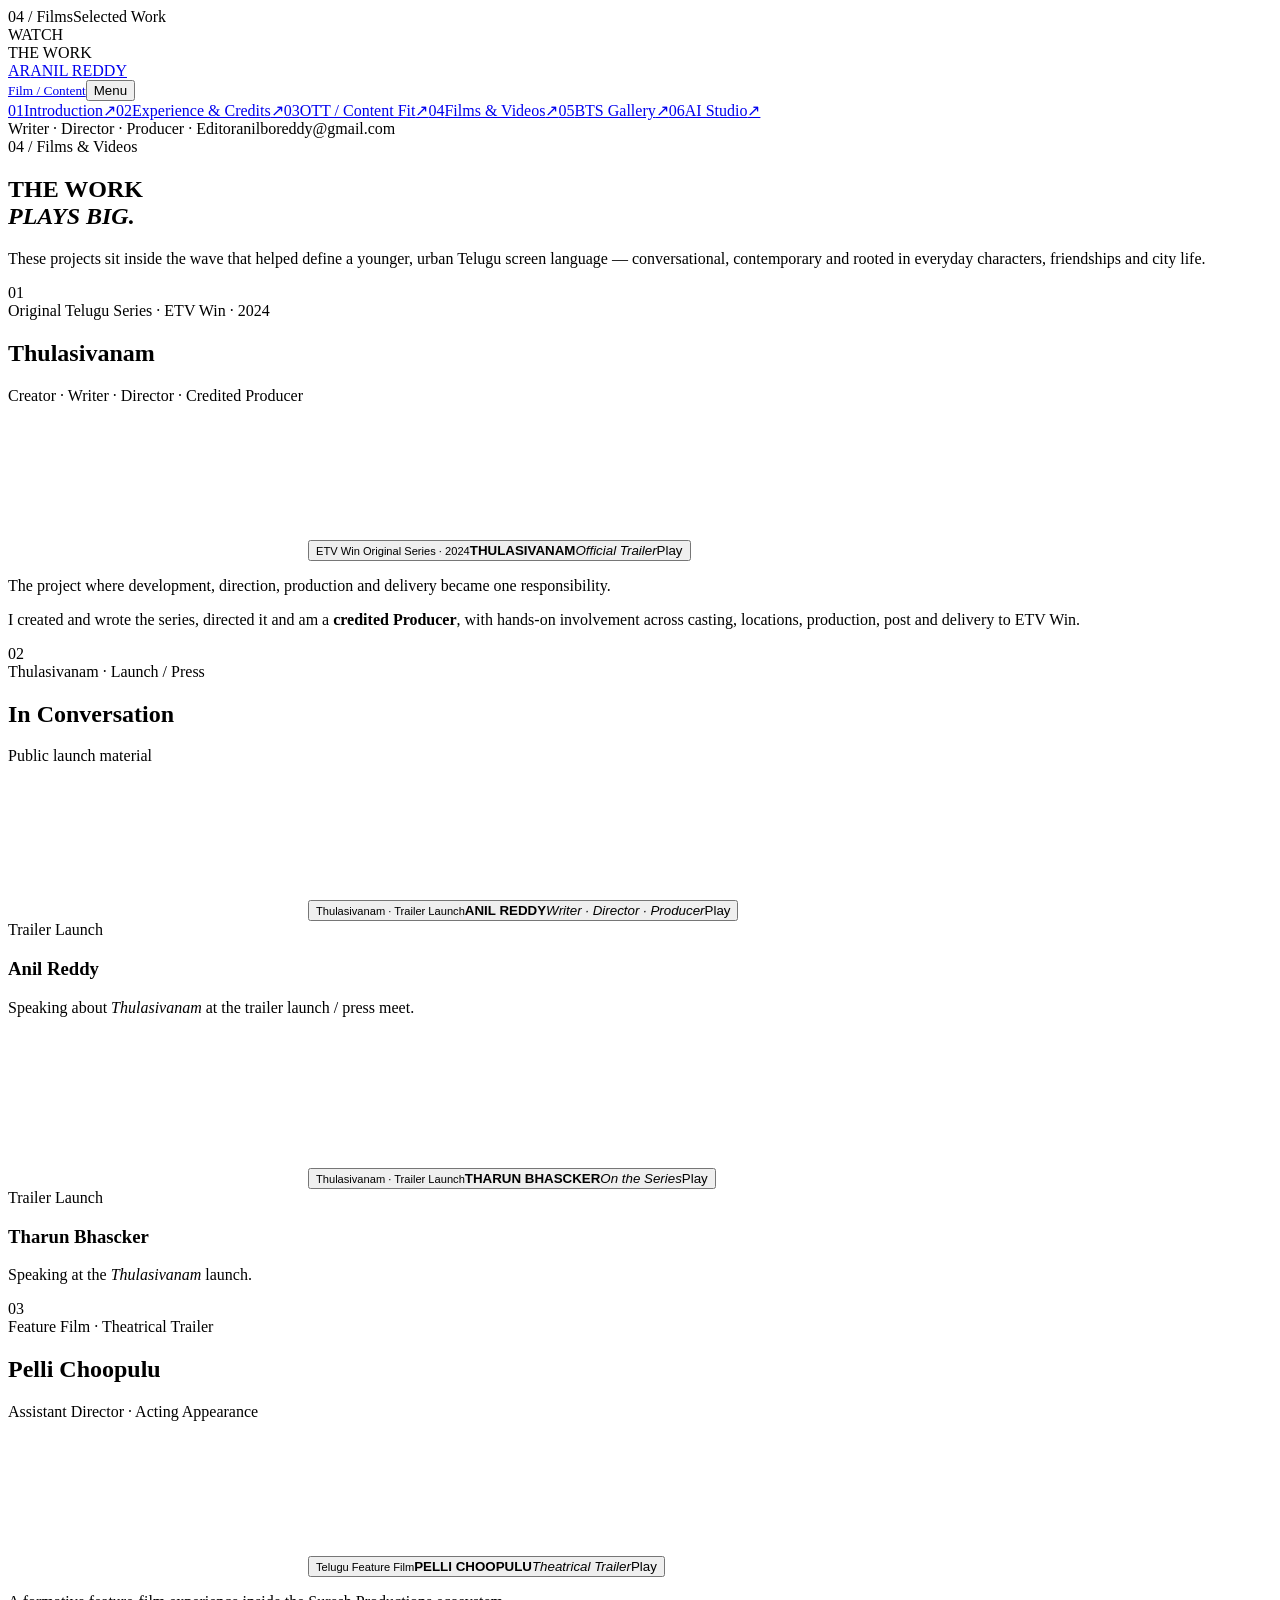
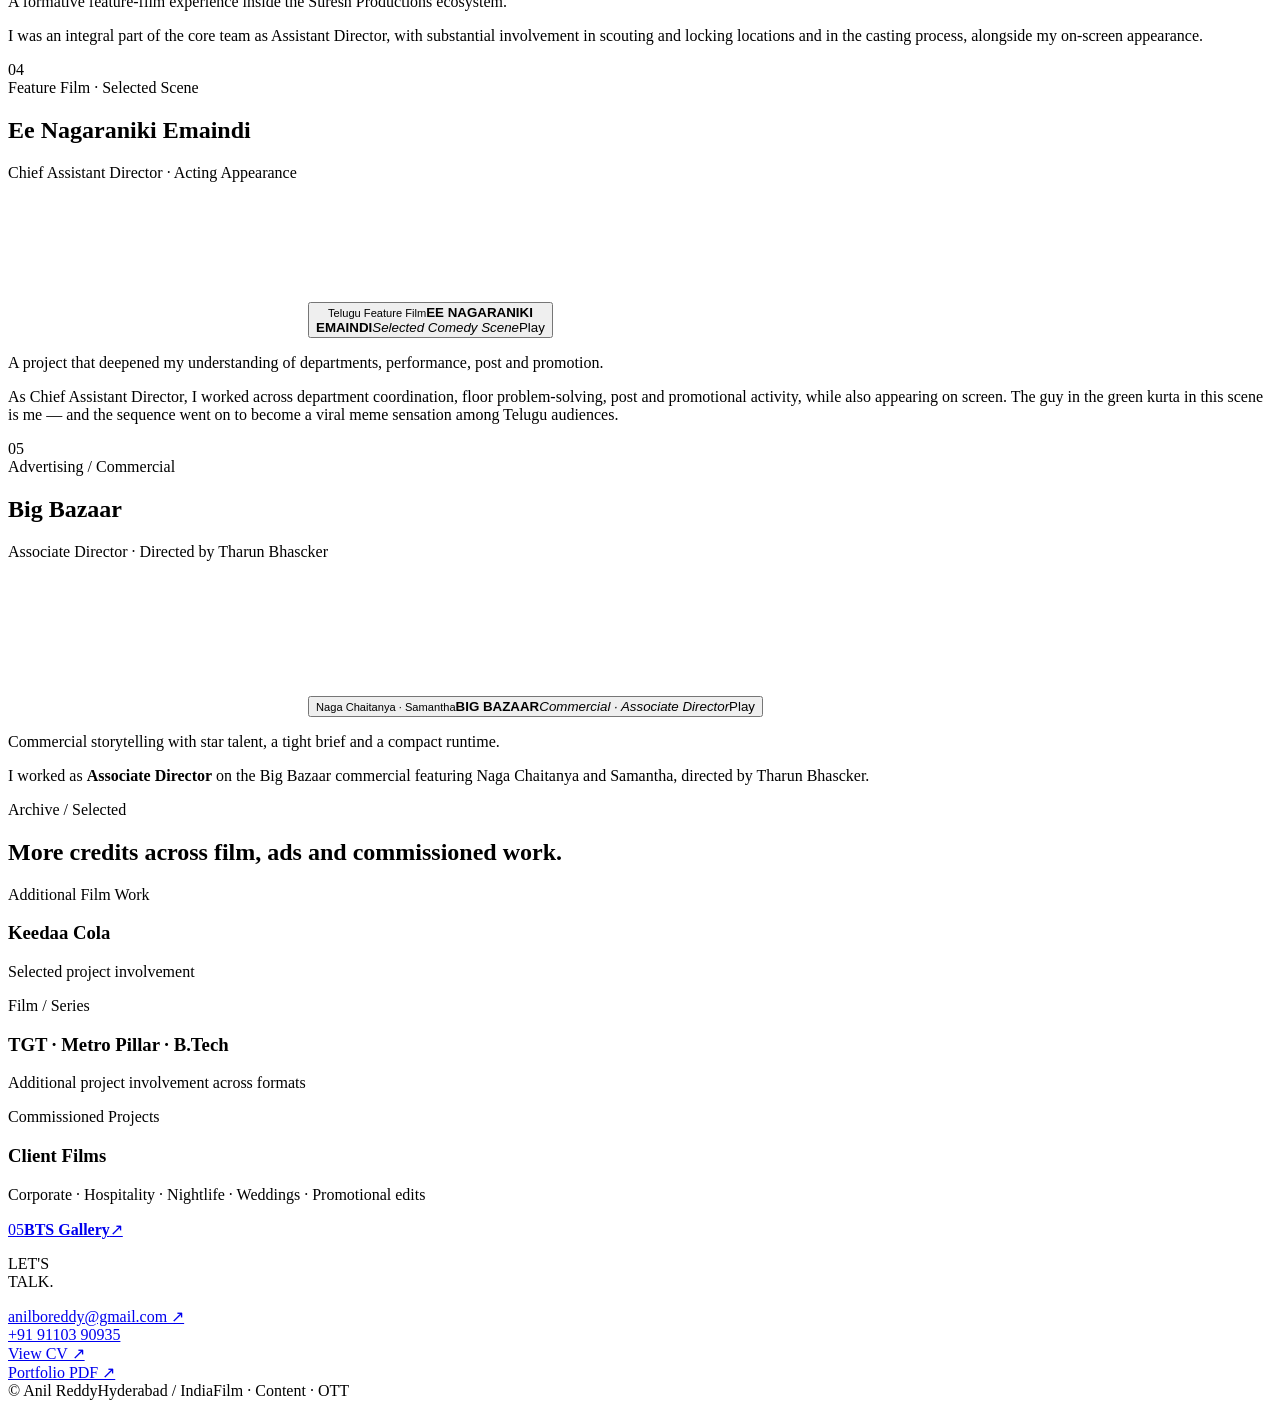
==== work.html @ 865c50a2 "Add 'AI Studio' link to the menu panel Updated the menu panel to include a new link for 'AI Studio'." ====
<!doctype html><html lang="en"><head><meta charset="utf-8"><meta name="viewport" content="width=device-width,initial-scale=1"><meta name="theme-color" content="#151514"><meta name="description" content="Selected film work and videos by Anil Reddy, including Thulasivanam, Pelli Choopulu, Ee Nagaraniki Emaindi and commercial work."><title>Anil Reddy — Films & Videos</title><link rel="preconnect" href="https://fonts.googleapis.com"><link rel="preconnect" href="https://fonts.gstatic.com" crossorigin><link href="https://fonts.googleapis.com/css2?family=Cormorant+Garamond:ital,wght@0,500;1,500;1,600&family=IBM+Plex+Mono:wght@400;500&family=Manrope:wght@400;500;600;700&display=swap" rel="stylesheet"><link rel="stylesheet" href="styles.css"></head><body>
<div class="loader"><div class="loader-inner"><div class="loader-top"><span>04 / Films</span><span>Selected Work</span></div><div class="loader-name">WATCH<br>THE WORK</div><div class="loader-line"><i></i></div></div></div><div class="page-wipe"></div><div class="noise"></div><div class="cursor"></div><div class="cursor-dot"></div>
<header class="site-header"><a class="brand" href="index.html"><span class="brand-box">AR</span><span>ANIL REDDY<br><small>Film / Content</small></span></a><button class="menu-btn" aria-expanded="false" aria-controls="menu"><span>Menu</span><span class="menu-icon"></span></button></header>
<nav class="menu-panel" id="menu"><div class="menu-links"><a href="index.html"><span class="num">01</span><span class="label">Introduction</span><span class="arrow">↗</span></a><a href="experience.html"><span class="num">02</span><span class="label">Experience & Credits</span><span class="arrow">↗</span></a><a href="ott.html"><span class="num">03</span><span class="label">OTT / Content Fit</span><span class="arrow">↗</span></a><a href="work.html"><span class="num">04</span><span class="label">Films & Videos</span><span class="arrow">↗</span></a><a href="gallery.html"><span class="num">05</span><span class="label">BTS Gallery</span><span class="arrow">↗</span></a><a href="ai.html"><span class="num">06</span><span class="label">AI Studio</span><span class="arrow">↗</span></a></div><div class="menu-meta"><span>Writer · Director · Producer · Editor</span><span>anilboreddy@gmail.com</span></div></nav>
<main>
<section class="page-hero work-hero"><div class="shell hero-line"><div><div class="page-kicker reveal">04 / Films & Videos</div><h1 class="display reveal delay-1">THE WORK<br><em>PLAYS BIG.</em></h1></div><p class="reveal delay-2">These projects sit inside the wave that helped define a younger, urban Telugu screen language — conversational, contemporary and rooted in everyday characters, friendships and city life.</p></div></section>

<section class="film-project"><div class="shell"><div class="film-project-head reveal"><span class="num">01</span><div><span class="eyebrow">Original Telugu Series · ETV Win · 2024</span><h2>Thulasivanam</h2></div><span class="role">Creator · Writer · Director · Credited Producer</span></div><div class="video-shell project-thumb reveal delay-1"><video playsinline preload="metadata" poster="assets/media/thulasivanam-poster.jpg"><source src="assets/media/thulasivanam-web.mp4" type="video/mp4"></video><button class="video-overlay" aria-label="Play Thulasivanam trailer"><span class="thumb-copy"><small>ETV Win Original Series · 2024</small><strong>THULASIVANAM</strong><em>Official Trailer</em></span><span class="play-orb">Play</span></button></div><div class="video-meta reveal"><p class="lead">The project where development, direction, production and delivery became one responsibility.</p><p class="body">I created and wrote the series, directed it and am a <strong>credited Producer</strong>, with hands-on involvement across casting, locations, production, post and delivery to ETV Win.</p></div></div></section>

<section class="film-project launch-archive"><div class="shell"><div class="film-project-head reveal"><span class="num">02</span><div><span class="eyebrow">Thulasivanam · Launch / Press</span><h2>In Conversation</h2></div><span class="role">Public launch material</span></div><div class="video-pair">
<article class="video-card reveal"><div class="video-shell project-thumb"><video playsinline preload="metadata" poster="assets/media/anil-speech-poster.jpg"><source src="assets/media/anil-reddy-thulasivanam-launch-speech.mp4" type="video/mp4"></video><button class="video-overlay" aria-label="Play Anil Reddy launch speech"><span class="thumb-copy compact"><small>Thulasivanam · Trailer Launch</small><strong>ANIL REDDY</strong><em>Writer · Director · Producer</em></span><span class="play-orb">Play</span></button></div><div class="video-card-copy"><span class="eyebrow">Trailer Launch</span><h3>Anil Reddy</h3><p>Speaking about <em>Thulasivanam</em> at the trailer launch / press meet.</p></div></article>
<article class="video-card reveal delay-1"><div class="video-shell project-thumb"><video playsinline preload="metadata" poster="assets/media/tharun-speech-poster.jpg"><source src="assets/media/tharun-bhascker-thulasivanam-launch-speech.mp4" type="video/mp4"></video><button class="video-overlay" aria-label="Play Tharun Bhascker launch speech"><span class="thumb-copy compact"><small>Thulasivanam · Trailer Launch</small><strong>THARUN BHASCKER</strong><em>On the Series</em></span><span class="play-orb">Play</span></button></div><div class="video-card-copy"><span class="eyebrow">Trailer Launch</span><h3>Tharun Bhascker</h3><p>Speaking at the <em>Thulasivanam</em> launch.</p></div></article>
</div></div></section>

<section class="film-project"><div class="shell"><div class="film-project-head reveal"><span class="num">03</span><div><span class="eyebrow">Feature Film · Theatrical Trailer</span><h2>Pelli Choopulu</h2></div><span class="role">Assistant Director · Acting Appearance</span></div><div class="video-shell project-thumb reveal delay-1"><video playsinline preload="metadata" poster="assets/media/pelli-choopulu-poster.jpg"><source src="assets/media/pelli-choopulu-trailer.mp4" type="video/mp4"></video><button class="video-overlay" aria-label="Play Pelli Choopulu trailer"><span class="thumb-copy"><small>Telugu Feature Film</small><strong>PELLI CHOOPULU</strong><em>Theatrical Trailer</em></span><span class="play-orb">Play</span></button></div><div class="video-meta reveal"><p class="lead">A formative feature-film experience inside the Suresh Productions ecosystem.</p><p class="body">I was an integral part of the core team as Assistant Director, with substantial involvement in scouting and locking locations and in the casting process, alongside my on-screen appearance.</p></div></div></section>

<section class="film-project"><div class="shell"><div class="film-project-head reveal"><span class="num">04</span><div><span class="eyebrow">Feature Film · Selected Scene</span><h2>Ee Nagaraniki Emaindi</h2></div><span class="role">Chief Assistant Director · Acting Appearance</span></div><div class="video-shell project-thumb reveal delay-1"><video playsinline preload="metadata" poster="assets/media/ene-poster.jpg"><source src="assets/media/ene-web.mp4" type="video/mp4"></video><button class="video-overlay" aria-label="Play Ee Nagaraniki Emaindi scene"><span class="thumb-copy"><small>Telugu Feature Film</small><strong>EE NAGARANIKI<br>EMAINDI</strong><em>Selected Comedy Scene</em></span><span class="play-orb">Play</span></button></div><div class="video-meta reveal"><p class="lead">A project that deepened my understanding of departments, performance, post and promotion.</p><p class="body">As Chief Assistant Director, I worked across department coordination, floor problem-solving, post and promotional activity, while also appearing on screen. The guy in the green kurta in this scene is me — and the sequence went on to become a viral meme sensation among Telugu audiences.</p></div></div></section>

<section class="film-project"><div class="shell"><div class="film-project-head reveal"><span class="num">05</span><div><span class="eyebrow">Advertising / Commercial</span><h2>Big Bazaar</h2></div><span class="role">Associate Director · Directed by Tharun Bhascker</span></div><div class="video-shell project-thumb reveal delay-1"><video playsinline preload="metadata" poster="assets/media/big-bazaar-poster.jpg"><source src="assets/media/big-bazaar-ad.mp4" type="video/mp4"></video><button class="video-overlay" aria-label="Play Big Bazaar commercial"><span class="thumb-copy"><small>Naga Chaitanya · Samantha</small><strong>BIG BAZAAR</strong><em>Commercial · Associate Director</em></span><span class="play-orb">Play</span></button></div><div class="video-meta reveal"><p class="lead">Commercial storytelling with star talent, a tight brief and a compact runtime.</p><p class="body">I worked as <strong>Associate Director</strong> on the Big Bazaar commercial featuring Naga Chaitanya and Samantha, directed by Tharun Bhascker.</p></div></div></section>

<section class="section"><div class="shell"><div class="section-head reveal"><p>Archive / Selected</p><h2>More credits across <span class="serif">film, ads and commissioned work.</span></h2></div><div class="work-credits reveal"><article class="work-chip"><span class="type">Additional Film Work</span><div><h3>Keedaa Cola</h3><p>Selected project involvement</p></div></article><article class="work-chip"><span class="type">Film / Series</span><div><h3>TGT · Metro Pillar · B.Tech</h3><p>Additional project involvement across formats</p></div></article><article class="work-chip"><span class="type">Commissioned Projects</span><div><h3>Client Films</h3><p>Corporate · Hospitality · Nightlife · Weddings · Promotional edits</p></div></article></div><a class="next-page reveal" href="gallery.html"><span class="n">05</span><strong>BTS Gallery</strong><span class="arr">↗</span></a></div></section>
</main><footer class="contact-band"><div class="shell"><p class="big-contact">LET'S<br><span class="serif">TALK.</span></p><div class="contact-grid"><div><a href="mailto:anilboreddy@gmail.com">anilboreddy@gmail.com ↗</a><br><a href="tel:+919110390935">+91 91103 90935</a></div><div class="right"><a href="assets/anil-reddy-cv.pdf" target="_blank">View CV ↗</a><br><a href="assets/anil-reddy-portfolio.pdf" target="_blank">Portfolio PDF ↗</a></div></div><div class="footer"><span>© <span data-year></span> Anil Reddy</span><span>Hyderabad / India</span><span>Film · Content · OTT</span></div></div></footer><script src="script.js"></script></body></html>
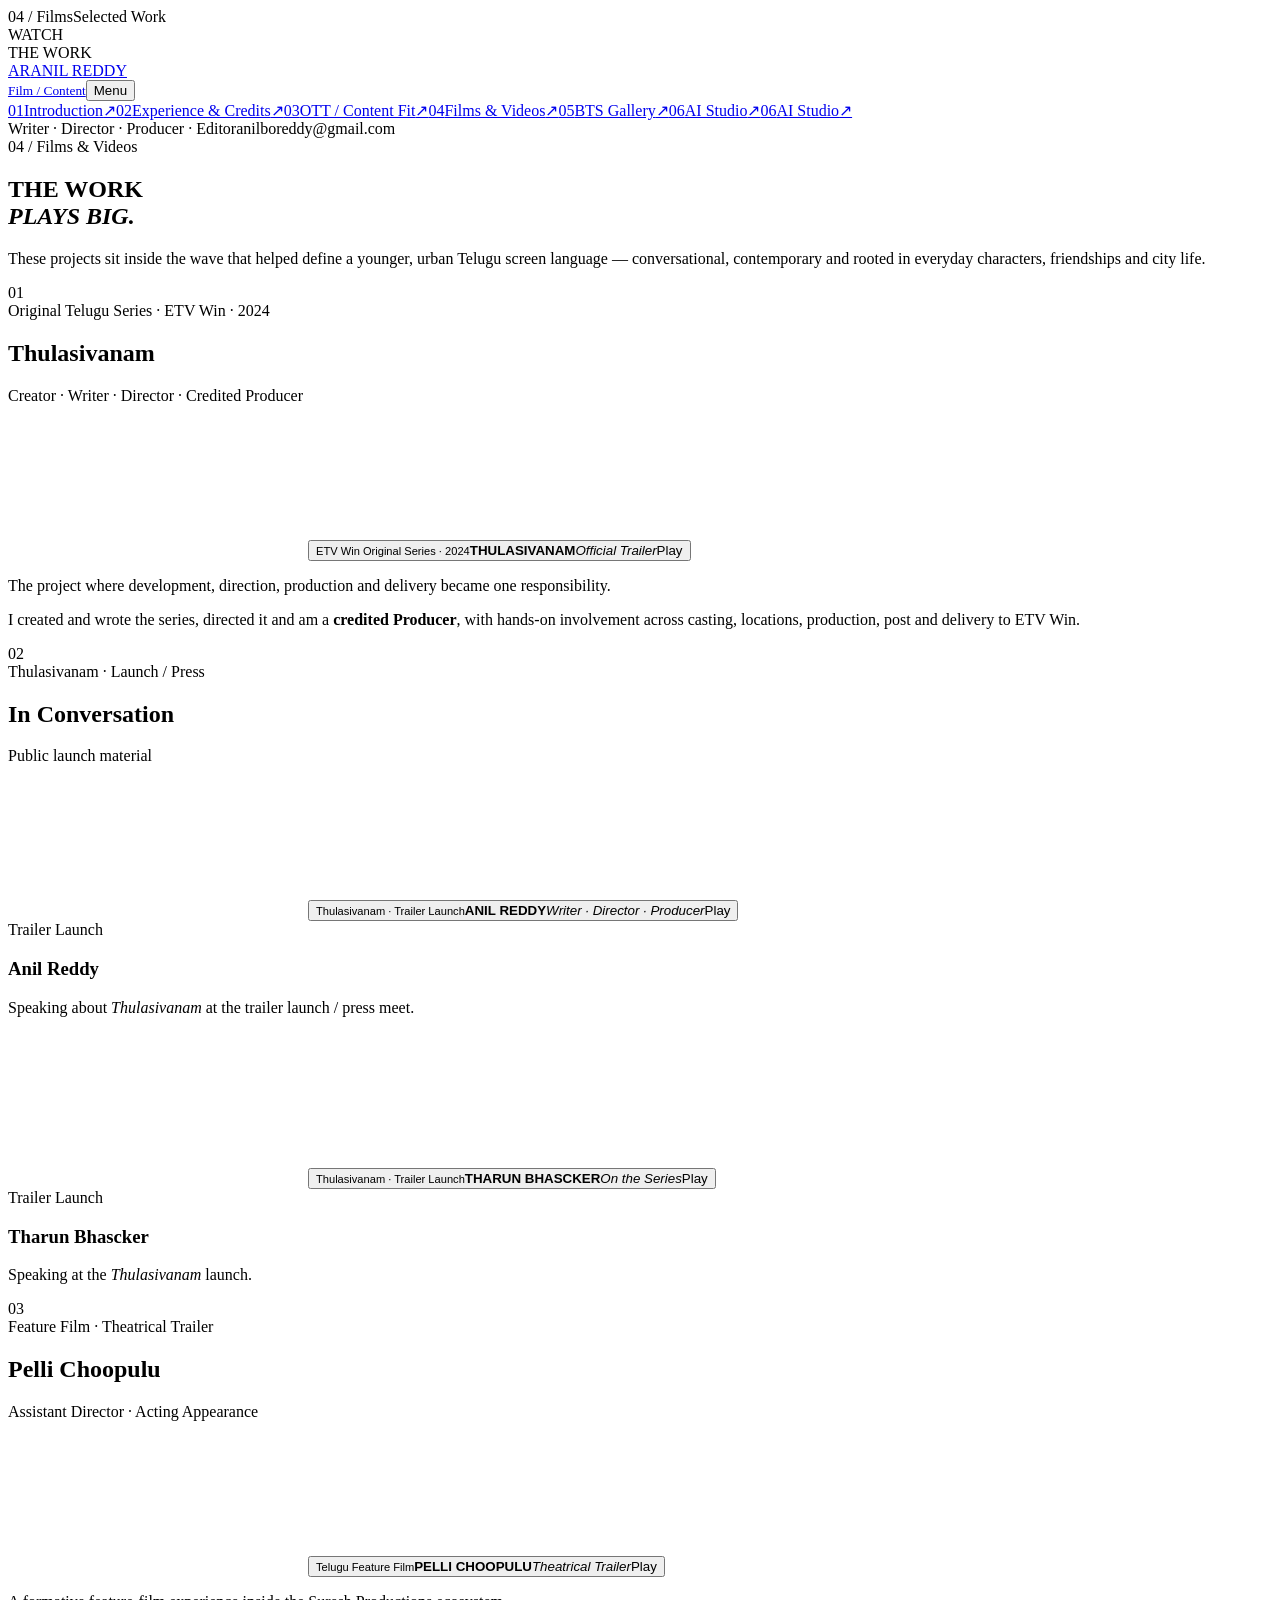
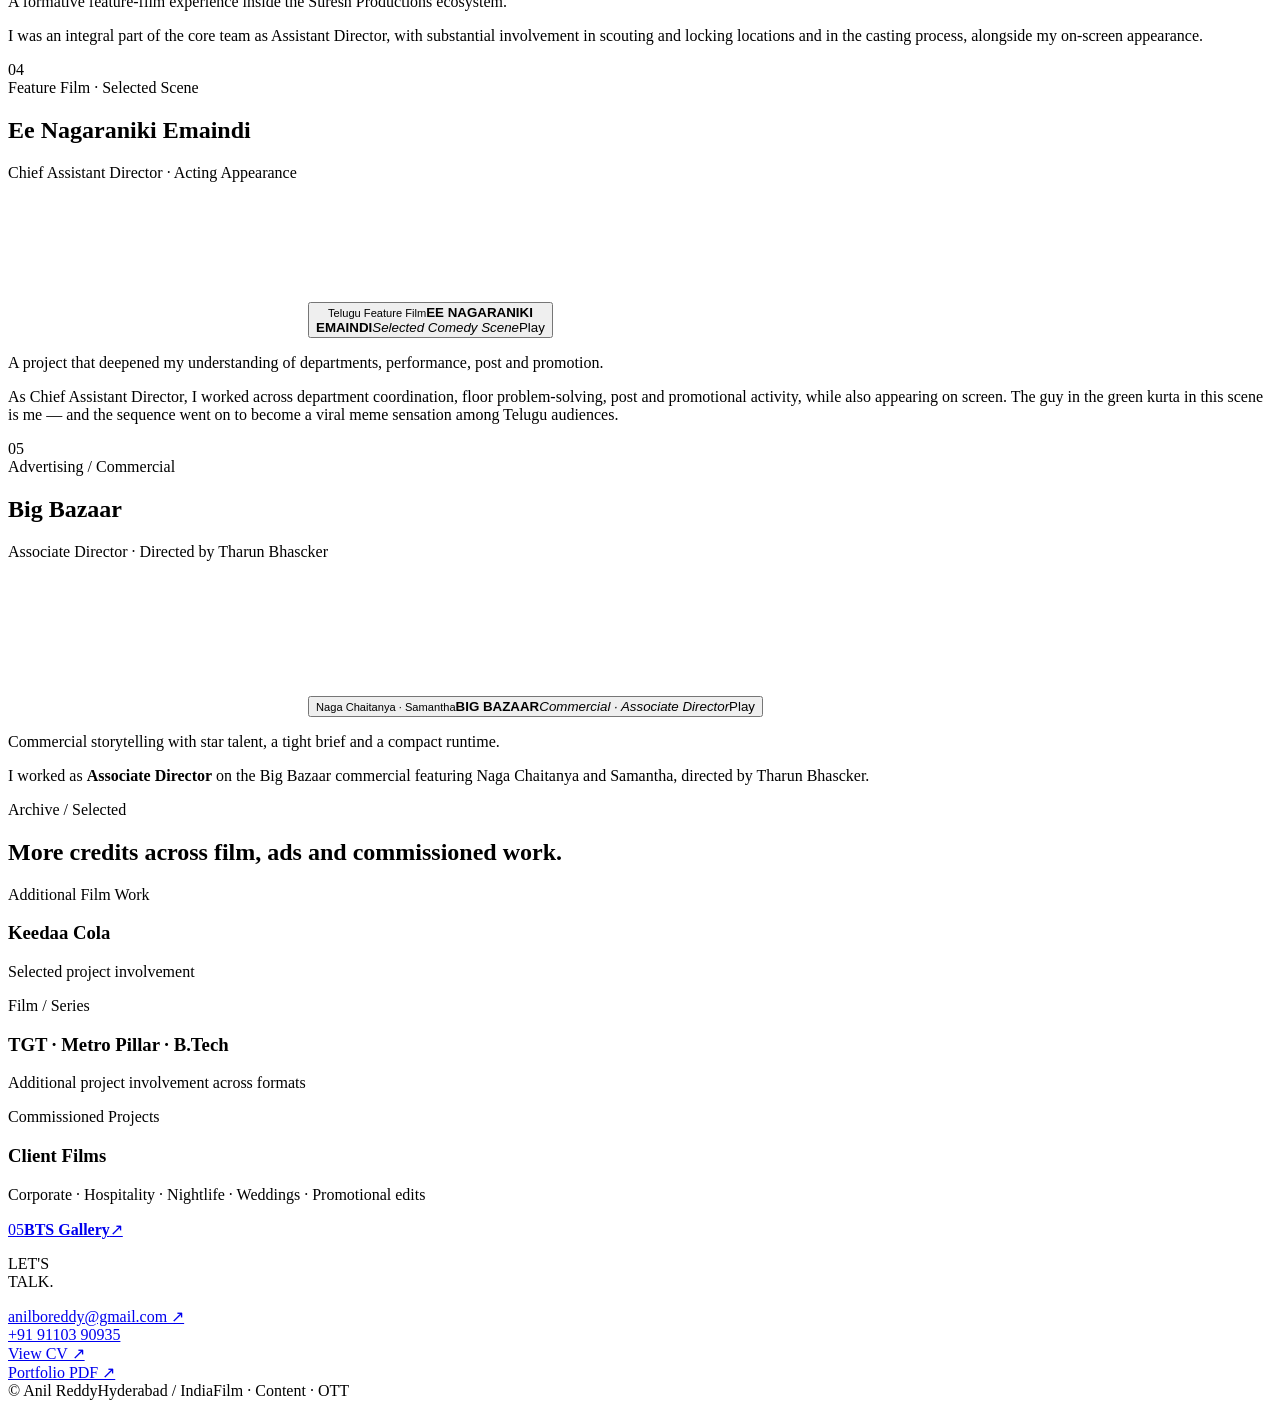
==== commit b34da034: "Update work.html" ====
--- a/work.html
+++ b/work.html
@@ -1,7 +1,7 @@
 <!doctype html><html lang="en"><head><meta charset="utf-8"><meta name="viewport" content="width=device-width,initial-scale=1"><meta name="theme-color" content="#151514"><meta name="description" content="Selected film work and videos by Anil Reddy, including Thulasivanam, Pelli Choopulu, Ee Nagaraniki Emaindi and commercial work."><title>Anil Reddy — Films & Videos</title><link rel="preconnect" href="https://fonts.googleapis.com"><link rel="preconnect" href="https://fonts.gstatic.com" crossorigin><link href="https://fonts.googleapis.com/css2?family=Cormorant+Garamond:ital,wght@0,500;1,500;1,600&family=IBM+Plex+Mono:wght@400;500&family=Manrope:wght@400;500;600;700&display=swap" rel="stylesheet"><link rel="stylesheet" href="styles.css"></head><body>
 <div class="loader"><div class="loader-inner"><div class="loader-top"><span>04 / Films</span><span>Selected Work</span></div><div class="loader-name">WATCH<br>THE WORK</div><div class="loader-line"><i></i></div></div></div><div class="page-wipe"></div><div class="noise"></div><div class="cursor"></div><div class="cursor-dot"></div>
 <header class="site-header"><a class="brand" href="index.html"><span class="brand-box">AR</span><span>ANIL REDDY<br><small>Film / Content</small></span></a><button class="menu-btn" aria-expanded="false" aria-controls="menu"><span>Menu</span><span class="menu-icon"></span></button></header>
-<nav class="menu-panel" id="menu"><div class="menu-links"><a href="index.html"><span class="num">01</span><span class="label">Introduction</span><span class="arrow">↗</span></a><a href="experience.html"><span class="num">02</span><span class="label">Experience & Credits</span><span class="arrow">↗</span></a><a href="ott.html"><span class="num">03</span><span class="label">OTT / Content Fit</span><span class="arrow">↗</span></a><a href="work.html"><span class="num">04</span><span class="label">Films & Videos</span><span class="arrow">↗</span></a><a href="gallery.html"><span class="num">05</span><span class="label">BTS Gallery</span><span class="arrow">↗</span></a><a href="ai.html"><span class="num">06</span><span class="label">AI Studio</span><span class="arrow">↗</span></a></div><div class="menu-meta"><span>Writer · Director · Producer · Editor</span><span>anilboreddy@gmail.com</span></div></nav>
+<nav class="menu-panel" id="menu"><div class="menu-links"><a href="index.html"><span class="num">01</span><span class="label">Introduction</span><span class="arrow">↗</span></a><a href="experience.html"><span class="num">02</span><span class="label">Experience & Credits</span><span class="arrow">↗</span></a><a href="ott.html"><span class="num">03</span><span class="label">OTT / Content Fit</span><span class="arrow">↗</span></a><a href="work.html"><span class="num">04</span><span class="label">Films & Videos</span><span class="arrow">↗</span></a><a href="gallery.html"><span class="num">05</span><span class="label">BTS Gallery</span><span class="arrow">↗</span></a><a href="ai.html"><span class="num">06</span><span class="label">AI Studio</span><span class="arrow">↗</span></a><a href="ai.html"><span class="num">06</span><span class="label">AI Studio</span><span class="arrow">↗</span></a></div><div class="menu-meta"><span>Writer · Director · Producer · Editor</span><span>anilboreddy@gmail.com</span></div></nav>
 <main>
 <section class="page-hero work-hero"><div class="shell hero-line"><div><div class="page-kicker reveal">04 / Films & Videos</div><h1 class="display reveal delay-1">THE WORK<br><em>PLAYS BIG.</em></h1></div><p class="reveal delay-2">These projects sit inside the wave that helped define a younger, urban Telugu screen language — conversational, contemporary and rooted in everyday characters, friendships and city life.</p></div></section>
 
